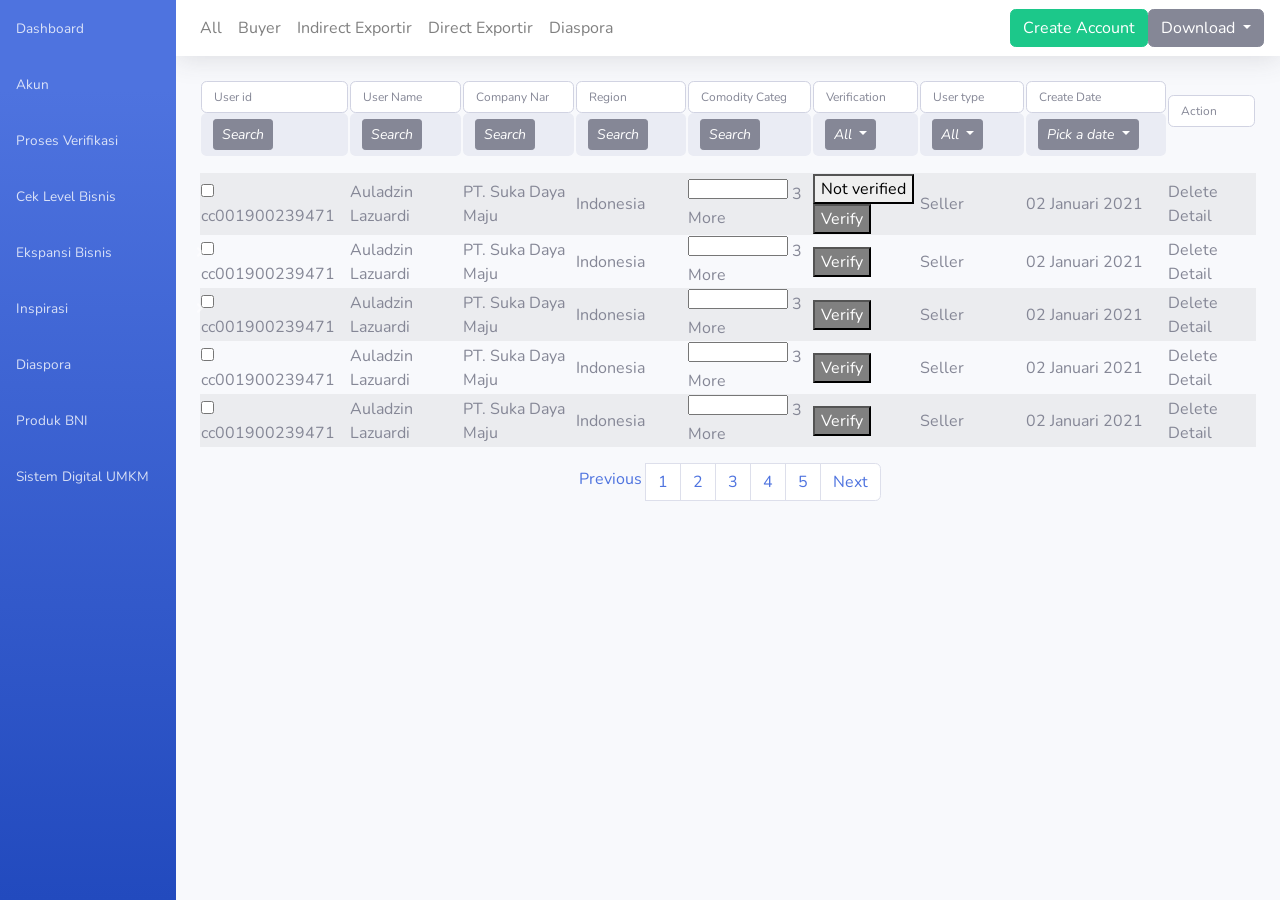
==== template/akun.html @ 6c07b2bd "penambahan CI be" ====
<!DOCTYPE html>
<html lang="en">
  <head>
    <meta charset="utf-8" />
    <meta http-equiv="X-UA-Compatible" content="IE=edge" />
    <meta name="viewport" content="width=device-width, initial-scale=1, shrink-to-fit=no" />
    <meta name="description" content="" />
    <meta name="author" content="" />
    <!-- Custom fonts for this template-->
    <link href="vendor/fontawesome-free/css/all.min.css" rel="stylesheet" type="text/css" />
    <link href="https://fonts.googleapis.com/css?family=Nunito:200,200i,300,300i,400,400i,600,600i,700,700i,800,800i,900,900i" rel="stylesheet" />

    <!-- Custom styles for this template-->
    <link href="css/sb-admin-2.min.css" rel="stylesheet" />
  </head>

  <body id="page-top">
    <!-- Page Wrapper -->
    <div id="wrapper">
      <!-- Sidebar -->
      <ul class="navbar-nav bg-gradient-primary sidebar sidebar-dark accordion mr-n5" id="accordionSidebar">
        <!-- Nav Item - Dashboard -->
        <li class="nav-item">
          <a class="nav-link" href="index.html"> <span>Dashboard</span></a>
        </li>
        <li class="nav-item">
          <a class="nav-link" href="akun.html"> <span>Akun</span></a>
        </li>
        <li class="nav-item">
          <a class="nav-link" href="prosesverifikasi.html"> <span>Proses Verifikasi</span></a>
        </li>
        <li class="nav-item">
          <a class="nav-link" href="clb.html"> <span>Cek Level Bisnis</span></a>
        </li>

        <!-- Nav Item - Pages Collapse Menu -->
        <li class="nav-item">
          <a class="nav-link collapsed" href="#" data-toggle="collapse" data-target="#collapseTwo" aria-expanded="true" aria-controls="collapseTwo">
            <span>Ekspansi Bisnis</span>
          </a>
          <div id="collapseTwo" class="collapse" aria-labelledby="headingTwo" data-parent="#accordionSidebar">
            <div class="bg-white py-2 collapse-inner rounded">
              <a class="collapse-item" href="#">Matchmaking log</a>
              <a class="collapse-item" href="#">Commodities</a>
              <a class="collapse-item" href="#">Request</a>
            </div>
          </div>
        </li>

        <li class="nav-item">
          <a class="nav-link collapsed" href="#" data-toggle="collapse" data-target="#collapseTwo" aria-expanded="true" aria-controls="collapseTwo">
            <span>Inspirasi</span>
          </a>
          <div id="collapseTwo" class="collapse" aria-labelledby="headingTwo" data-parent="#accordionSidebar">
            <div class="bg-white py-2 collapse-inner rounded">
              <a class="collapse-item" href="#">Post</a>
              <a class="collapse-item" href="#">User</a>
            </div>
          </div>
        </li>
        <li class="nav-item">
          <a class="nav-link" href="#"> <span>Diaspora</span></a>
        </li>
        <li class="nav-item">
          <a class="nav-link" href="produk-bni.html"> <span>Produk BNI</span></a>
        </li>
        <li class="nav-item">
          <a class="nav-link" href="#"> <span>Sistem Digital UMKM</span></a>
        </li>
      </ul>
      <!-- End of Sidebar -->

      <!-- Content Wrapper -->
      <div id="content-wrapper" class="d-flex flex-column" id="accordionSidebar">
        <!-- Main Content -->
        <div id="content">
          <!-- Topbar -->
          <nav class="bg-white mb-4 ml-auto static-top shadow">
            <!-- Topbar Search -->
            <nav class="navbar navbar-expand-md navbar-light">
              <div class="navbar-collapse collapse w-100 order-1 order-md-0 dual-collapse2">
                <ul class="navbar-nav mr-auto">
                  <li class="nav-item">
                    <a class="nav-link" href="#">All</a>
                  </li>
                  <li class="nav-item">
                    <a class="nav-link" href="#">Buyer</a>
                  </li>
                  <li class="nav-item">
                    <a class="nav-link" href="#">Indirect Exportir</a>
                  </li>
                  <li class="nav-item">
                    <a class="nav-link" href="#">Direct Exportir</a>
                  </li>
                  <li class="nav-item">
                    <a class="nav-link" href="#">Diaspora</a>
                  </li>
                </ul>
              </div>
              <div class="navbar-collapse collapse w-100 order-3 dual-collapse2">
                <ul class="navbar-nav ml-auto">
                  <li class="nav-item">
                    <a href="create-akun.html" class="btn btn-success"> <span>Create Account</span></a>
                  </li>
                  <li class="dropdown">
                    <a class="btn btn-secondary dropdown-toggle" type="button" id="dropdownMenuButton" data-toggle="dropdown" aria-haspopup="true" aria-expanded="false">
                      Download
                    </button>
                    <div class="dropdown-menu" aria-labelledby="dropdownMenuButton">
                      <a class="dropdown-item" href="#">Download all data</a>
                      <a class="dropdown-item" href="#">Download filtered data</a>
                      <a class="dropdown-item" href="#">Share filtered data</a>
                    </div></a>
                  </li>
                </ul>
              </div>
            </nav>
            <!-- Topbar Navbar -->
          </nav>
          <!-- End of Topbar -->

          <!-- Begin Page Content -->
          <div class="container-fluid">
            <div class="table-responsive">
              <div class="table-wrapper">
                <table class="table-striped">
                  <thead>
                    <th>
                      <div class="rounded form-group">
                        <input type="search" class="form-control rounded" placeholder="User id" aria-label="Search" aria-describedby="search-addon" style="font-size: 12px;" />
                        <span class="input-group-text border-0" id="search-addon">
                          <i class="btn btn-secondary btn-sm">Search</i>
                        </span>
                      </div>
                    </th>
                    <th>
                      <div class="rounded form-group">
                        <input type="search" class="form-control rounded" placeholder="User Name" aria-label="Search" aria-describedby="search-addon" style="font-size: 12px;" />
                        <span class="input-group-text border-0" id="search-addon">
                          <i class="btn btn-secondary btn-sm">Search</i>
                        </span>
                      </div>
                    </th>
                    <th>
                      <div class="rounded form-group">
                        <input type="search" class="form-control rounded" placeholder="Company Name" aria-label="Search" aria-describedby="search-addon" style="font-size: 12px;" />
                        <span class="input-group-text border-0" id="search-addon">
                          <i class="btn btn-secondary btn-sm">Search</i>
                        </span>
                      </div>
                    </th>
                    <th>
                      <div class="rounded form-group">
                        <input type="search" class="form-control rounded" placeholder="Region" aria-label="Search" aria-describedby="search-addon" style="font-size: 12px;" />
                        <span class="input-group-text border-0" id="search-addon">
                          <i class="btn btn-secondary btn-sm">Search</i>
                        </span>
                      </div>
                    </th>
                    <th>
                      <div class="rounded form-group">
                        <input type="search" class="form-control rounded" placeholder="Comodity Category" aria-label="Search" aria-describedby="search-addon" style="font-size: 12px;" />
                        <span class="input-group-text border-0" id="search-addon">
                          <i class="btn btn-secondary btn-sm">Search</i>
                        </span>
                      </div>
                    </th>
                    <th>
                      <div class="rounded form-group">
                        <input type="search" class="form-control rounded" placeholder="Verification" aria-label="Search" aria-describedby="search-addon" style="font-size: 12px;" />
                        <span class="input-group-text border-0" id="search-addon">
                          <i class="btn btn-secondary btn-sm dropdown-toggle" type="button" id="dropdownMenuButton" data-toggle="dropdown" aria-haspopup="true" aria-expanded="false">
                            All
                          </button>
                          <div class="dropdown-menu" aria-labelledby="dropdownMenuButton">
                            <a class="dropdown-item" href="#">Action</a>
                            <a class="dropdown-item" href="#">Another action</a>
                            <a class="dropdown-item" href="#">Something else here</a>
                          </div></i>
                        </span>
                      </div>
                    </th>
                    <th>
                      <div class="rounded form-group">
                        <input type="search" class="form-control rounded" placeholder="User type" aria-label="Search" aria-describedby="search-addon" style="font-size: 12px;"/>
                        <span class="input-group-text border-0" id="search-addon">
                          <i class="btn btn-secondary btn-sm dropdown-toggle" type="button" id="dropdownMenuButton" data-toggle="dropdown" aria-haspopup="true" aria-expanded="false">
                            All
                          </button>
                          <div class="dropdown-menu" aria-labelledby="dropdownMenuButton">
                            <a class="dropdown-item" href="#">Action</a>
                            <a class="dropdown-item" href="#">Another action</a>
                            <a class="dropdown-item" href="#">Something else here</a>
                          </div></i>
                        </span>
                      </div>
                    </th>
                    <th>
                      <div class="rounded form-group">
                        <input type="search" class="form-control rounded" placeholder="Create Date" aria-label="Search" aria-describedby="search-addon" style="font-size: 12px;" />
                        <span class="input-group-text border-0" id="search-addon">
                          <i class="btn btn-secondary btn-sm dropdown-toggle" type="button" id="dropdownMenuButton" data-toggle="dropdown" aria-haspopup="true" aria-expanded="false">
                            Pick a date
                          </button>
                          <div class="dropdown-menu" aria-labelledby="dropdownMenuButton">
                        </span>
                      </div>
                    </th>
                    <th>
                      <div class="rounded form-group">
                        <input type="search" class="form-control rounded" placeholder="Action" aria-describedby="search-addon" style="font-size: 12px;"/>
                        <span class="input-group-prepend">
                          <span class="form-group"></span>
                        </span>
                      </div>
                    </th>
                  </thead>
                  <!-- awalan Tbody -->
                  <tbody>
                    <tr>
                      <td>
                        <span class="checkbox">
                          <input type="checkbox">
                        </span>
                        cc001900239471
                      </td>
                      <td>Auladzin Lazuardi</td>
                      <td>PT. Suka Daya Maju</td>
                      <td>Indonesia</td>
                      <td><textarea style="resize:none;width:100px;height:20px;"></textarea> 3 More</td>
                      <td><button>Not verified</button> <button style="background-color: gray; color: white;">Verify</button></td>
                      <td>Seller</td>
                      <td>02 Januari 2021</td>
                      <td>
                        <a href="#deleteEmployeeModal" class="btn-outline-secondary" data-toggle="modal">Delete</a>
                        <a href="detail-akun.html" class="btn-outline-secondary">Detail</a>
                      </td>
                    </tr>
                    <tr>
                      <td>
                        <span class="checkbox">
                          <input type="checkbox">
                        </span>
                        cc001900239471
                      </td>
                      <td>Auladzin Lazuardi</td>
                      <td>PT. Suka Daya Maju</td>
                      <td>Indonesia</td>
                      <td><textarea style="resize:none;width:100px;height:20px;"></textarea> 3 More</td>
                      <td><button style="background-color: gray; color: white;">Verify</button></td>
                      <td>Seller</td>
                      <td>02 Januari 2021</td>
                      <td>
                        <a href="#deleteEmployeeModal" class="btn-outline-secondary" data-toggle="modal">Delete</a>
                        <a href="detail-akun.html" class="btn-outline-secondary">Detail</a>
                      </td>
                    </tr>
                    <tr>
                      <td>
                        <span class="custom-checkbox">
                          <input type="checkbox" id="checkbox1" name="options[]" value="1" />
                          <label for="checkbox1"></label>
                        </span>
                        cc001900239471
                      </td>
                      <td>Auladzin Lazuardi</td>
                      <td>PT. Suka Daya Maju</td>
                      <td>Indonesia</td>
                      <td><textarea style="resize:none;width:100px;height:20px;"></textarea> 3 More</td>
                      <td><button style="background-color: gray; color: white;">Verify</button></td>
                      <td>Seller</td>
                      <td>02 Januari 2021</td>
                      <td>
                        <a href="#deleteEmployeeModal" class="btn-outline-secondary" data-toggle="modal">Delete</a>
                        <a href="detail-akun.html" class="btn-outline-secondary">Detail</a>
                      </td>
                    </tr>
                    <tr>
                      <td>
                        <span class="custom-checkbox">
                          <input type="checkbox" id="checkbox1" name="options[]" value="1" />
                          <label for="checkbox1"></label>
                        </span>
                        cc001900239471
                      </td>
                      <td>Auladzin Lazuardi</td>
                      <td>PT. Suka Daya Maju</td>
                      <td>Indonesia</td>
                      <td><textarea style="resize:none;width:100px;height:20px;"></textarea> 3 More</td>
                      <td> <button style="background-color: gray; color: white;">Verify</button></td>
                      <td>Seller</td>
                      <td>02 Januari 2021</td>
                      <td>
                        <a href="#deleteEmployeeModal" class="btn-outline-secondary" data-toggle="modal">Delete</a>
                        <a href="detail-akun.html" class="btn-outline-secondary">Detail</a>
                      </td>
                    </tr>
                    <tr>
                      <td>
                        <span class="custom-checkbox">
                          <input type="checkbox" id="checkbox1" name="options[]" value="1" />
                          <label for="checkbox1"></label>
                        </span>
                        cc001900239471
                      </td>
                      <td>Auladzin Lazuardi</td>
                      <td>PT. Suka Daya Maju</td>
                      <td>Indonesia</td>
                      <td><textarea style="resize:none;width:100px;height:20px;"></textarea> 3 More</td>
                      <td><button style="background-color: gray; color: white;">Verify</button></td>
                      <td>Seller</td>
                      <td>02 Januari 2021</td>
                      <td>
                        <a href="#deleteEmployeeModal" class="btn-outline-secondary" data-toggle="modal">Delete</a>
                        <a href="detail-akun.html" class="btn-outline-secondary"">Detail</a>
                      </td>
                    </tr>
                    
                  </tbody> 
                  <!-- akhir tbody -->
                </table>
                <!-- Page -->
                <div class="clearfix mt-3" id="merak">
                  <ul class="pagination justify-content-center">
                    <li class="page-item disabled m-1"><a href="#">Previous</a></li>
                    <li class="page-item"><a href="#" class="page-link">1</a></li>
                    <li class="page-item"><a href="#" class="page-link">2</a></li>
                    <li class="page-item"><a href="#" class="page-link">3</a></li>
                    <li class="page-item"><a href="#" class="page-link">4</a></li>
                    <li class="page-item"><a href="#" class="page-link">5</a></li>
                    <li class="page-item"><a href="#" class="page-link">Next</a></li>
                  </ul>
                </div>
              </div>
            </div>
          </div>
          <!-- Edit Modal HTML -->
          <div id="addEmployeeModal" class="modal fade">
            <div class="modal-dialog">
              <div class="modal-content">
                <form>
                  <div class="modal-header">
                    <h4 class="modal-title">Add Employee</h4>
                    <button type="button" class="close" data-dismiss="modal" aria-hidden="true">&times;</button>
                  </div>
                  <div class="modal-body">
                    <div class="form-group">
                      <label>Name</label>
                      <input type="text" class="form-control" required />
                    </div>
                    <div class="form-group">
                      <label>Email</label>
                      <input type="email" class="form-control" required />
                    </div>
                    <div class="form-group">
                      <label>Address</label>
                      <textarea class="form-control" required></textarea>
                    </div>
                    <div class="form-group">
                      <label>Phone</label>
                      <input type="text" class="form-control" required />
                    </div>
                  </div>
                  <div class="modal-footer">
                    <input type="button" class="btn btn-default" data-dismiss="modal" value="Cancel" />
                    <input type="submit" class="btn btn-success" value="Add" />
                  </div>
                </form>
              </div>
            </div>
          </div>
          <!-- Edit Modal HTML -->
          <div id="editEmployeeModal" class="modal fade">
            <div class="modal-dialog">
              <div class="modal-content">
                <form>
                  <div class="modal-header">
                    <h4 class="modal-title">Edit Employee</h4>
                    <button type="button" class="close" data-dismiss="modal" aria-hidden="true">&times;</button>
                  </div>
                  <div class="modal-body">
                    <div class="form-group">
                      <label>Name</label>
                      <input type="text" class="form-control" required />
                    </div>
                    <div class="form-group">
                      <label>Email</label>
                      <input type="email" class="form-control" required />
                    </div>
                    <div class="form-group">
                      <label>Address</label>
                      <textarea class="form-control" required></textarea>
                    </div>
                    <div class="form-group">
                      <label>Phone</label>
                      <input type="text" class="form-control" required />
                    </div>
                  </div>
                  <div class="modal-footer">
                    <input type="button" class="btn btn-default" data-dismiss="modal" value="Cancel" />
                    <input type="submit" class="btn btn-info" value="Save" />
                  </div>
                </form>
              </div>
            </div>
          </div>
          <!-- Delete Modal HTML -->
          <div id="deleteEmployeeModal" class="modal fade">
            <div class="modal-dialog">
              <div class="modal-content">
                <form>
                  <div class="modal-header">
                    <h4 class="modal-title">Delete Account</h4>
                    <button type="button" class="close" data-dismiss="modal" aria-hidden="true">&times;</button>
                  </div>
                  <div class="modal-body">
                    <p>Are you sure you want to delete these Records?</p>
                    <p class="text-warning"><small>This action cannot be undone.</small></p>
                  </div>
                  <div class="modal-footer">
                    <input type="button" class="btn btn-default" data-dismiss="modal" value="Cancel" />
                    <input type="submit" class="btn btn-danger" value="Delete" />
                  </div>
                </form>
              </div>
            </div>
          </div>
          <!-- /.container-fluid -->
        </div>
        <!-- End of Main Content -->

      <!-- End of Content Wrapper -->
    </div>
    <!-- End of Page Wrapper -->

    <!-- Scroll to Top Button-->
    <a class="scroll-to-top rounded" href="#page-top">
      <i class="fas fa-angle-up"></i>
    </a>

    <!-- Logout Modal-->

    <!-- Bootstrap core JavaScript-->
    <script src="vendor/jquery/jquery.min.js"></script>
    <script src="vendor/bootstrap/js/bootstrap.bundle.min.js"></script>

    <!-- Core plugin JavaScript-->
    <script src="vendor/jquery-easing/jquery.easing.min.js"></script>

    <!-- Custom scripts for all pages-->
    <script src="js/sb-admin-2.min.js"></script>

    <!-- Page level plugins -->
    <script src="vendor/chart.js/Chart.min.js"></script>

    <!-- Page level custom scripts -->
    <script src="js/demo/chart-area-demo.js"></script>
    <script src="js/demo/chart-pie-demo.js"></script>
    <script src="js/demo/chart-bar-demo.js"></script>
  </body>
</html>
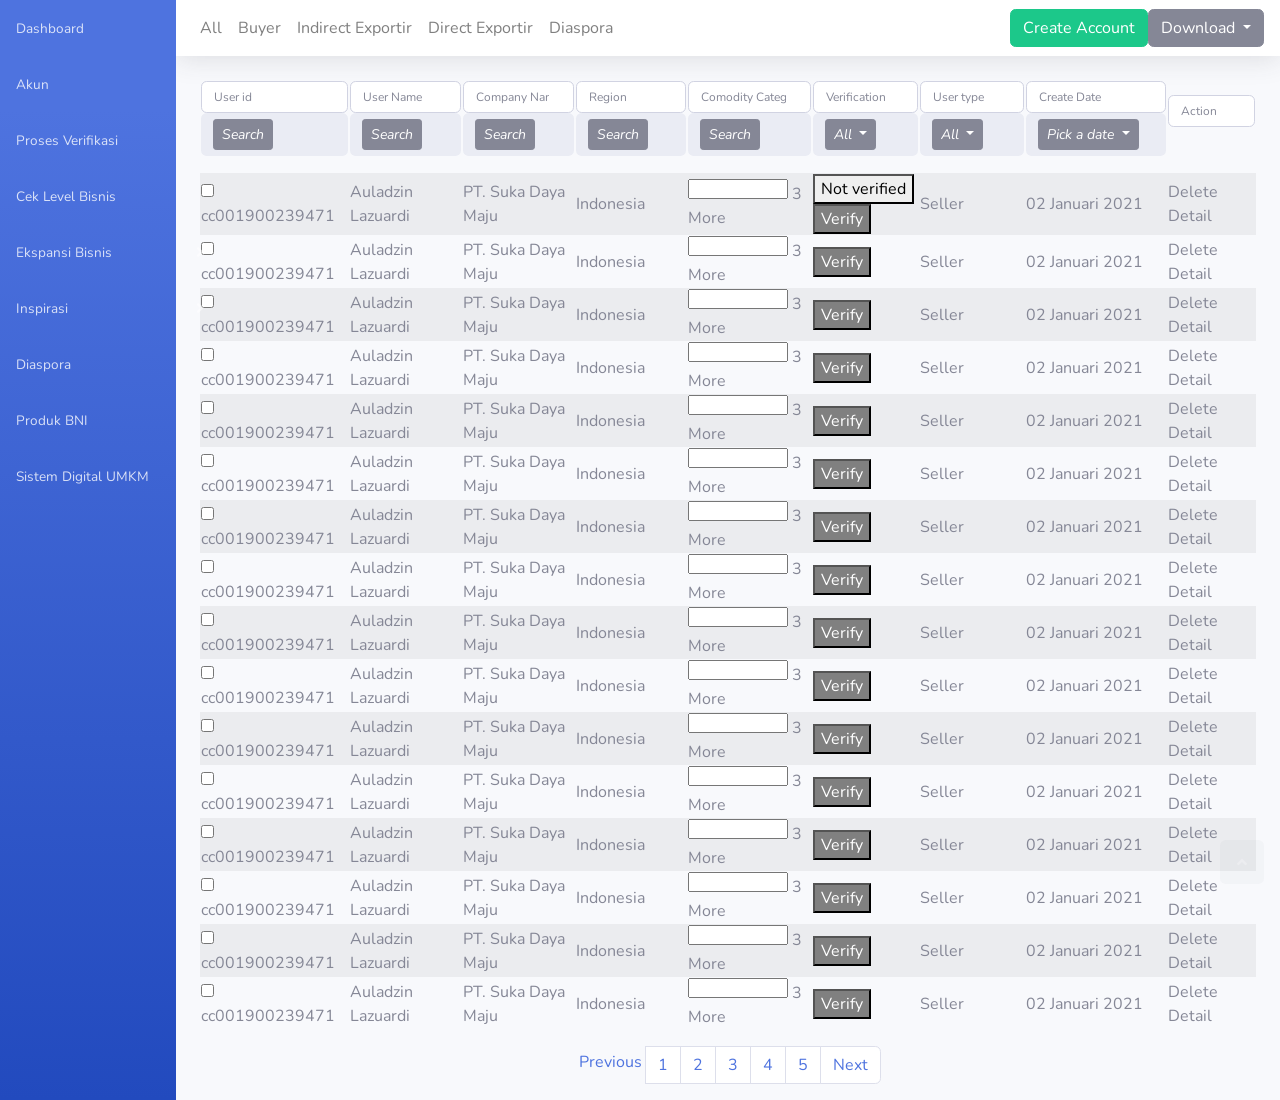
==== commit 23465f41: "tambah data" ====
--- a/template/akun.html
+++ b/template/akun.html
@@ -315,6 +315,226 @@
                         <a href="detail-akun.html" class="btn-outline-secondary"">Detail</a>
                       </td>
                     </tr>
+                    <tr>
+                      <td>
+                        <span class="custom-checkbox">
+                          <input type="checkbox" id="checkbox1" name="options[]" value="1" />
+                          <label for="checkbox1"></label>
+                        </span>
+                        cc001900239471
+                      </td>
+                      <td>Auladzin Lazuardi</td>
+                      <td>PT. Suka Daya Maju</td>
+                      <td>Indonesia</td>
+                      <td><textarea style="resize:none;width:100px;height:20px;"></textarea> 3 More</td>
+                      <td><button style="background-color: gray; color: white;">Verify</button></td>
+                      <td>Seller</td>
+                      <td>02 Januari 2021</td>
+                      <td>
+                        <a href="#deleteEmployeeModal" class="btn-outline-secondary" data-toggle="modal">Delete</a>
+                        <a href="detail-akun.html" class="btn-outline-secondary">Detail</a>
+                      </td>
+                    </tr>
+                    <tr>
+                      <td>
+                        <span class="custom-checkbox">
+                          <input type="checkbox" id="checkbox1" name="options[]" value="1" />
+                          <label for="checkbox1"></label>
+                        </span>
+                        cc001900239471
+                      </td>
+                      <td>Auladzin Lazuardi</td>
+                      <td>PT. Suka Daya Maju</td>
+                      <td>Indonesia</td>
+                      <td><textarea style="resize:none;width:100px;height:20px;"></textarea> 3 More</td>
+                      <td><button style="background-color: gray; color: white;">Verify</button></td>
+                      <td>Seller</td>
+                      <td>02 Januari 2021</td>
+                      <td>
+                        <a href="#deleteEmployeeModal" class="btn-outline-secondary" data-toggle="modal">Delete</a>
+                        <a href="detail-akun.html" class="btn-outline-secondary">Detail</a>
+                      </td>
+                    </tr>
+                    <tr>
+                      <td>
+                        <span class="custom-checkbox">
+                          <input type="checkbox" id="checkbox1" name="options[]" value="1" />
+                          <label for="checkbox1"></label>
+                        </span>
+                        cc001900239471
+                      </td>
+                      <td>Auladzin Lazuardi</td>
+                      <td>PT. Suka Daya Maju</td>
+                      <td>Indonesia</td>
+                      <td><textarea style="resize:none;width:100px;height:20px;"></textarea> 3 More</td>
+                      <td><button style="background-color: gray; color: white;">Verify</button></td>
+                      <td>Seller</td>
+                      <td>02 Januari 2021</td>
+                      <td>
+                        <a href="#deleteEmployeeModal" class="btn-outline-secondary" data-toggle="modal">Delete</a>
+                        <a href="detail-akun.html" class="btn-outline-secondary">Detail</a>
+                      </td>
+                    </tr>
+                    <tr>
+                      <td>
+                        <span class="custom-checkbox">
+                          <input type="checkbox" id="checkbox1" name="options[]" value="1" />
+                          <label for="checkbox1"></label>
+                        </span>
+                        cc001900239471
+                      </td>
+                      <td>Auladzin Lazuardi</td>
+                      <td>PT. Suka Daya Maju</td>
+                      <td>Indonesia</td>
+                      <td><textarea style="resize:none;width:100px;height:20px;"></textarea> 3 More</td>
+                      <td><button style="background-color: gray; color: white;">Verify</button></td>
+                      <td>Seller</td>
+                      <td>02 Januari 2021</td>
+                      <td>
+                        <a href="#deleteEmployeeModal" class="btn-outline-secondary" data-toggle="modal">Delete</a>
+                        <a href="detail-akun.html" class="btn-outline-secondary">Detail</a>
+                      </td>
+                    </tr>
+                    <tr>
+                      <td>
+                        <span class="custom-checkbox">
+                          <input type="checkbox" id="checkbox1" name="options[]" value="1" />
+                          <label for="checkbox1"></label>
+                        </span>
+                        cc001900239471
+                      </td>
+                      <td>Auladzin Lazuardi</td>
+                      <td>PT. Suka Daya Maju</td>
+                      <td>Indonesia</td>
+                      <td><textarea style="resize:none;width:100px;height:20px;"></textarea> 3 More</td>
+                      <td><button style="background-color: gray; color: white;">Verify</button></td>
+                      <td>Seller</td>
+                      <td>02 Januari 2021</td>
+                      <td>
+                        <a href="#deleteEmployeeModal" class="btn-outline-secondary" data-toggle="modal">Delete</a>
+                        <a href="detail-akun.html" class="btn-outline-secondary">Detail</a>
+                      </td>
+                    </tr>
+                    <tr>
+                      <td>
+                        <span class="custom-checkbox">
+                          <input type="checkbox" id="checkbox1" name="options[]" value="1" />
+                          <label for="checkbox1"></label>
+                        </span>
+                        cc001900239471
+                      </td>
+                      <td>Auladzin Lazuardi</td>
+                      <td>PT. Suka Daya Maju</td>
+                      <td>Indonesia</td>
+                      <td><textarea style="resize:none;width:100px;height:20px;"></textarea> 3 More</td>
+                      <td><button style="background-color: gray; color: white;">Verify</button></td>
+                      <td>Seller</td>
+                      <td>02 Januari 2021</td>
+                      <td>
+                        <a href="#deleteEmployeeModal" class="btn-outline-secondary" data-toggle="modal">Delete</a>
+                        <a href="detail-akun.html" class="btn-outline-secondary">Detail</a>
+                      </td>
+                    </tr>
+                    <tr>
+                      <td>
+                        <span class="custom-checkbox">
+                          <input type="checkbox" id="checkbox1" name="options[]" value="1" />
+                          <label for="checkbox1"></label>
+                        </span>
+                        cc001900239471
+                      </td>
+                      <td>Auladzin Lazuardi</td>
+                      <td>PT. Suka Daya Maju</td>
+                      <td>Indonesia</td>
+                      <td><textarea style="resize:none;width:100px;height:20px;"></textarea> 3 More</td>
+                      <td><button style="background-color: gray; color: white;">Verify</button></td>
+                      <td>Seller</td>
+                      <td>02 Januari 2021</td>
+                      <td>
+                        <a href="#deleteEmployeeModal" class="btn-outline-secondary" data-toggle="modal">Delete</a>
+                        <a href="detail-akun.html" class="btn-outline-secondary">Detail</a>
+                      </td>
+                    </tr>
+                    <tr>
+                      <td>
+                        <span class="custom-checkbox">
+                          <input type="checkbox" id="checkbox1" name="options[]" value="1" />
+                          <label for="checkbox1"></label>
+                        </span>
+                        cc001900239471
+                      </td>
+                      <td>Auladzin Lazuardi</td>
+                      <td>PT. Suka Daya Maju</td>
+                      <td>Indonesia</td>
+                      <td><textarea style="resize:none;width:100px;height:20px;"></textarea> 3 More</td>
+                      <td><button style="background-color: gray; color: white;">Verify</button></td>
+                      <td>Seller</td>
+                      <td>02 Januari 2021</td>
+                      <td>
+                        <a href="#deleteEmployeeModal" class="btn-outline-secondary" data-toggle="modal">Delete</a>
+                        <a href="detail-akun.html" class="btn-outline-secondary">Detail</a>
+                      </td>
+                    </tr>
+                    <tr>
+                      <td>
+                        <span class="custom-checkbox">
+                          <input type="checkbox" id="checkbox1" name="options[]" value="1" />
+                          <label for="checkbox1"></label>
+                        </span>
+                        cc001900239471
+                      </td>
+                      <td>Auladzin Lazuardi</td>
+                      <td>PT. Suka Daya Maju</td>
+                      <td>Indonesia</td>
+                      <td><textarea style="resize:none;width:100px;height:20px;"></textarea> 3 More</td>
+                      <td><button style="background-color: gray; color: white;">Verify</button></td>
+                      <td>Seller</td>
+                      <td>02 Januari 2021</td>
+                      <td>
+                        <a href="#deleteEmployeeModal" class="btn-outline-secondary" data-toggle="modal">Delete</a>
+                        <a href="detail-akun.html" class="btn-outline-secondary">Detail</a>
+                      </td>
+                    </tr>
+                    <tr>
+                      <td>
+                        <span class="custom-checkbox">
+                          <input type="checkbox" id="checkbox1" name="options[]" value="1" />
+                          <label for="checkbox1"></label>
+                        </span>
+                        cc001900239471
+                      </td>
+                      <td>Auladzin Lazuardi</td>
+                      <td>PT. Suka Daya Maju</td>
+                      <td>Indonesia</td>
+                      <td><textarea style="resize:none;width:100px;height:20px;"></textarea> 3 More</td>
+                      <td><button style="background-color: gray; color: white;">Verify</button></td>
+                      <td>Seller</td>
+                      <td>02 Januari 2021</td>
+                      <td>
+                        <a href="#deleteEmployeeModal" class="btn-outline-secondary" data-toggle="modal">Delete</a>
+                        <a href="detail-akun.html" class="btn-outline-secondary">Detail</a>
+                      </td>
+                    </tr>
+                    <tr>
+                      <td>
+                        <span class="custom-checkbox">
+                          <input type="checkbox" id="checkbox1" name="options[]" value="1" />
+                          <label for="checkbox1"></label>
+                        </span>
+                        cc001900239471
+                      </td>
+                      <td>Auladzin Lazuardi</td>
+                      <td>PT. Suka Daya Maju</td>
+                      <td>Indonesia</td>
+                      <td><textarea style="resize:none;width:100px;height:20px;"></textarea> 3 More</td>
+                      <td><button style="background-color: gray; color: white;">Verify</button></td>
+                      <td>Seller</td>
+                      <td>02 Januari 2021</td>
+                      <td>
+                        <a href="#deleteEmployeeModal" class="btn-outline-secondary" data-toggle="modal">Delete</a>
+                        <a href="detail-akun.html" class="btn-outline-secondary">Detail</a>
+                      </td>
+                    </tr>
                     
                   </tbody> 
                   <!-- akhir tbody -->
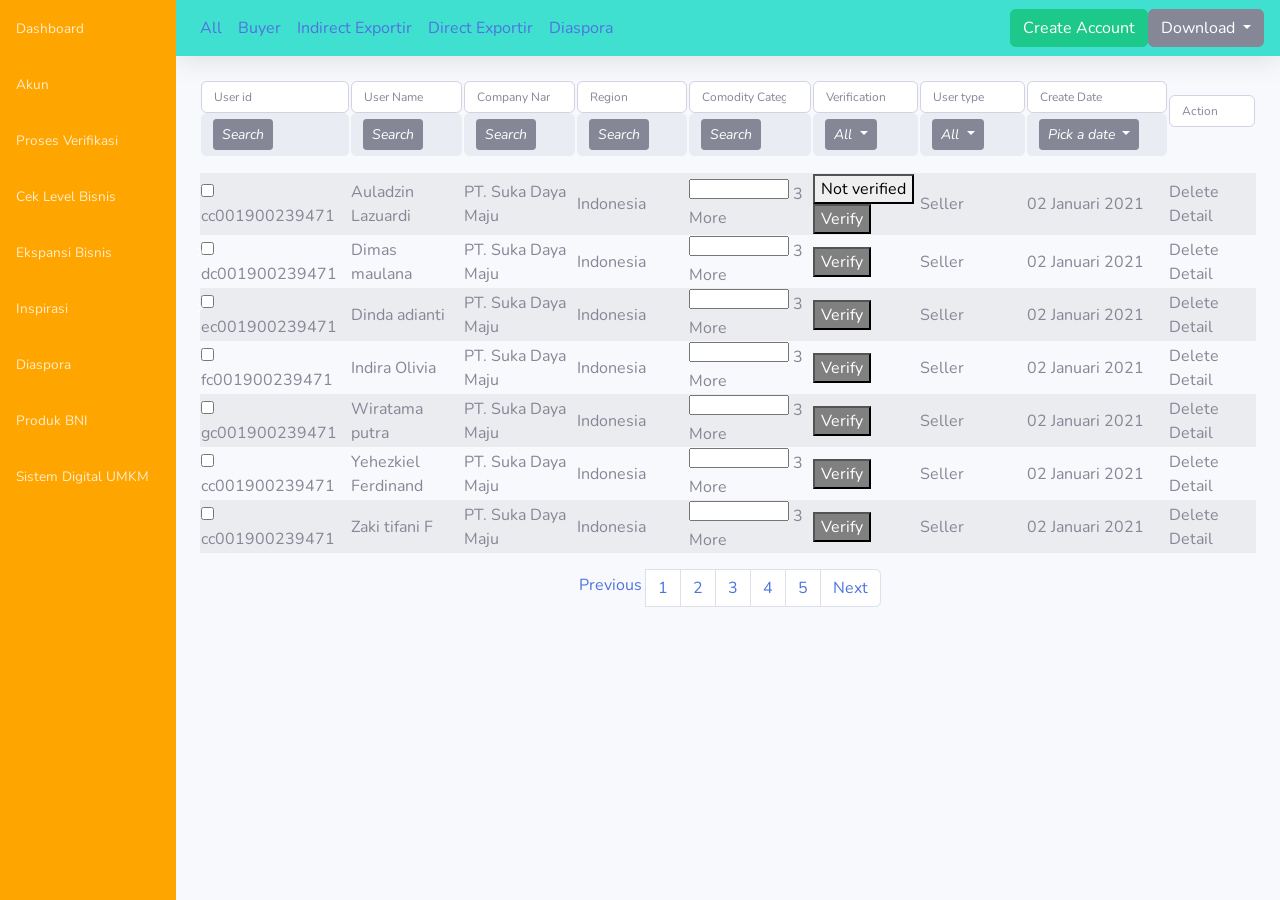
==== commit 54ecc8e2: "menambah fitur sort asce desce" ====
--- a/template/akun.html
+++ b/template/akun.html
@@ -8,6 +8,7 @@
     <meta name="author" content="" />
     <!-- Custom fonts for this template-->
     <link href="vendor/fontawesome-free/css/all.min.css" rel="stylesheet" type="text/css" />
+    <link rel="stylesheet" href="tablesort.css">
     <link href="https://fonts.googleapis.com/css?family=Nunito:200,200i,300,300i,400,400i,600,600i,700,700i,800,800i,900,900i" rel="stylesheet" />
 
     <!-- Custom styles for this template-->
@@ -18,7 +19,7 @@
     <!-- Page Wrapper -->
     <div id="wrapper">
       <!-- Sidebar -->
-      <ul class="navbar-nav bg-gradient-primary sidebar sidebar-dark accordion mr-n5" id="accordionSidebar">
+      <ul class="navbar-nav sidebar sidebar-dark accordion mr-n5" style="background-color: orange;" id="accordionSidebar">
         <!-- Nav Item - Dashboard -->
         <li class="nav-item">
           <a class="nav-link" href="index.html"> <span>Dashboard</span></a>
@@ -77,7 +78,7 @@
           <!-- Topbar -->
           <nav class="bg-white mb-4 ml-auto static-top shadow">
             <!-- Topbar Search -->
-            <nav class="navbar navbar-expand-md navbar-light">
+            <nav class="navbar navbar-expand-md" style="background-color: turquoise;">
               <div class="navbar-collapse collapse w-100 order-1 order-md-0 dual-collapse2">
                 <ul class="navbar-nav mr-auto">
                   <li class="nav-item">
@@ -122,7 +123,7 @@
           <!-- Begin Page Content -->
           <div class="container-fluid">
             <div class="table-responsive">
-              <div class="table-wrapper">
+              <div class="table-wrapper ">
                 <table class="table-striped">
                   <thead>
                     <th>
@@ -241,9 +242,9 @@
                         <span class="checkbox">
                           <input type="checkbox">
                         </span>
-                        cc001900239471
-                      </td>
-                      <td>Auladzin Lazuardi</td>
+                        dc001900239471
+                      </td>
+                      <td>Dimas maulana</td>
                       <td>PT. Suka Daya Maju</td>
                       <td>Indonesia</td>
                       <td><textarea style="resize:none;width:100px;height:20px;"></textarea> 3 More</td>
@@ -261,9 +262,9 @@
                           <input type="checkbox" id="checkbox1" name="options[]" value="1" />
                           <label for="checkbox1"></label>
                         </span>
-                        cc001900239471
-                      </td>
-                      <td>Auladzin Lazuardi</td>
+                        ec001900239471
+                      </td>
+                      <td>Dinda adianti</td>
                       <td>PT. Suka Daya Maju</td>
                       <td>Indonesia</td>
                       <td><textarea style="resize:none;width:100px;height:20px;"></textarea> 3 More</td>
@@ -281,9 +282,9 @@
                           <input type="checkbox" id="checkbox1" name="options[]" value="1" />
                           <label for="checkbox1"></label>
                         </span>
-                        cc001900239471
-                      </td>
-                      <td>Auladzin Lazuardi</td>
+                        fc001900239471
+                      </td>
+                      <td>Indira Olivia</td>
                       <td>PT. Suka Daya Maju</td>
                       <td>Indonesia</td>
                       <td><textarea style="resize:none;width:100px;height:20px;"></textarea> 3 More</td>
@@ -301,9 +302,9 @@
                           <input type="checkbox" id="checkbox1" name="options[]" value="1" />
                           <label for="checkbox1"></label>
                         </span>
-                        cc001900239471
-                      </td>
-                      <td>Auladzin Lazuardi</td>
+                        gc001900239471
+                      </td>
+                      <td>Wiratama putra</td>
                       <td>PT. Suka Daya Maju</td>
                       <td>Indonesia</td>
                       <td><textarea style="resize:none;width:100px;height:20px;"></textarea> 3 More</td>
@@ -323,7 +324,7 @@
                         </span>
                         cc001900239471
                       </td>
-                      <td>Auladzin Lazuardi</td>
+                      <td>Yehezkiel Ferdinand</td>
                       <td>PT. Suka Daya Maju</td>
                       <td>Indonesia</td>
                       <td><textarea style="resize:none;width:100px;height:20px;"></textarea> 3 More</td>
@@ -343,187 +344,7 @@
                         </span>
                         cc001900239471
                       </td>
-                      <td>Auladzin Lazuardi</td>
-                      <td>PT. Suka Daya Maju</td>
-                      <td>Indonesia</td>
-                      <td><textarea style="resize:none;width:100px;height:20px;"></textarea> 3 More</td>
-                      <td><button style="background-color: gray; color: white;">Verify</button></td>
-                      <td>Seller</td>
-                      <td>02 Januari 2021</td>
-                      <td>
-                        <a href="#deleteEmployeeModal" class="btn-outline-secondary" data-toggle="modal">Delete</a>
-                        <a href="detail-akun.html" class="btn-outline-secondary">Detail</a>
-                      </td>
-                    </tr>
-                    <tr>
-                      <td>
-                        <span class="custom-checkbox">
-                          <input type="checkbox" id="checkbox1" name="options[]" value="1" />
-                          <label for="checkbox1"></label>
-                        </span>
-                        cc001900239471
-                      </td>
-                      <td>Auladzin Lazuardi</td>
-                      <td>PT. Suka Daya Maju</td>
-                      <td>Indonesia</td>
-                      <td><textarea style="resize:none;width:100px;height:20px;"></textarea> 3 More</td>
-                      <td><button style="background-color: gray; color: white;">Verify</button></td>
-                      <td>Seller</td>
-                      <td>02 Januari 2021</td>
-                      <td>
-                        <a href="#deleteEmployeeModal" class="btn-outline-secondary" data-toggle="modal">Delete</a>
-                        <a href="detail-akun.html" class="btn-outline-secondary">Detail</a>
-                      </td>
-                    </tr>
-                    <tr>
-                      <td>
-                        <span class="custom-checkbox">
-                          <input type="checkbox" id="checkbox1" name="options[]" value="1" />
-                          <label for="checkbox1"></label>
-                        </span>
-                        cc001900239471
-                      </td>
-                      <td>Auladzin Lazuardi</td>
-                      <td>PT. Suka Daya Maju</td>
-                      <td>Indonesia</td>
-                      <td><textarea style="resize:none;width:100px;height:20px;"></textarea> 3 More</td>
-                      <td><button style="background-color: gray; color: white;">Verify</button></td>
-                      <td>Seller</td>
-                      <td>02 Januari 2021</td>
-                      <td>
-                        <a href="#deleteEmployeeModal" class="btn-outline-secondary" data-toggle="modal">Delete</a>
-                        <a href="detail-akun.html" class="btn-outline-secondary">Detail</a>
-                      </td>
-                    </tr>
-                    <tr>
-                      <td>
-                        <span class="custom-checkbox">
-                          <input type="checkbox" id="checkbox1" name="options[]" value="1" />
-                          <label for="checkbox1"></label>
-                        </span>
-                        cc001900239471
-                      </td>
-                      <td>Auladzin Lazuardi</td>
-                      <td>PT. Suka Daya Maju</td>
-                      <td>Indonesia</td>
-                      <td><textarea style="resize:none;width:100px;height:20px;"></textarea> 3 More</td>
-                      <td><button style="background-color: gray; color: white;">Verify</button></td>
-                      <td>Seller</td>
-                      <td>02 Januari 2021</td>
-                      <td>
-                        <a href="#deleteEmployeeModal" class="btn-outline-secondary" data-toggle="modal">Delete</a>
-                        <a href="detail-akun.html" class="btn-outline-secondary">Detail</a>
-                      </td>
-                    </tr>
-                    <tr>
-                      <td>
-                        <span class="custom-checkbox">
-                          <input type="checkbox" id="checkbox1" name="options[]" value="1" />
-                          <label for="checkbox1"></label>
-                        </span>
-                        cc001900239471
-                      </td>
-                      <td>Auladzin Lazuardi</td>
-                      <td>PT. Suka Daya Maju</td>
-                      <td>Indonesia</td>
-                      <td><textarea style="resize:none;width:100px;height:20px;"></textarea> 3 More</td>
-                      <td><button style="background-color: gray; color: white;">Verify</button></td>
-                      <td>Seller</td>
-                      <td>02 Januari 2021</td>
-                      <td>
-                        <a href="#deleteEmployeeModal" class="btn-outline-secondary" data-toggle="modal">Delete</a>
-                        <a href="detail-akun.html" class="btn-outline-secondary">Detail</a>
-                      </td>
-                    </tr>
-                    <tr>
-                      <td>
-                        <span class="custom-checkbox">
-                          <input type="checkbox" id="checkbox1" name="options[]" value="1" />
-                          <label for="checkbox1"></label>
-                        </span>
-                        cc001900239471
-                      </td>
-                      <td>Auladzin Lazuardi</td>
-                      <td>PT. Suka Daya Maju</td>
-                      <td>Indonesia</td>
-                      <td><textarea style="resize:none;width:100px;height:20px;"></textarea> 3 More</td>
-                      <td><button style="background-color: gray; color: white;">Verify</button></td>
-                      <td>Seller</td>
-                      <td>02 Januari 2021</td>
-                      <td>
-                        <a href="#deleteEmployeeModal" class="btn-outline-secondary" data-toggle="modal">Delete</a>
-                        <a href="detail-akun.html" class="btn-outline-secondary">Detail</a>
-                      </td>
-                    </tr>
-                    <tr>
-                      <td>
-                        <span class="custom-checkbox">
-                          <input type="checkbox" id="checkbox1" name="options[]" value="1" />
-                          <label for="checkbox1"></label>
-                        </span>
-                        cc001900239471
-                      </td>
-                      <td>Auladzin Lazuardi</td>
-                      <td>PT. Suka Daya Maju</td>
-                      <td>Indonesia</td>
-                      <td><textarea style="resize:none;width:100px;height:20px;"></textarea> 3 More</td>
-                      <td><button style="background-color: gray; color: white;">Verify</button></td>
-                      <td>Seller</td>
-                      <td>02 Januari 2021</td>
-                      <td>
-                        <a href="#deleteEmployeeModal" class="btn-outline-secondary" data-toggle="modal">Delete</a>
-                        <a href="detail-akun.html" class="btn-outline-secondary">Detail</a>
-                      </td>
-                    </tr>
-                    <tr>
-                      <td>
-                        <span class="custom-checkbox">
-                          <input type="checkbox" id="checkbox1" name="options[]" value="1" />
-                          <label for="checkbox1"></label>
-                        </span>
-                        cc001900239471
-                      </td>
-                      <td>Auladzin Lazuardi</td>
-                      <td>PT. Suka Daya Maju</td>
-                      <td>Indonesia</td>
-                      <td><textarea style="resize:none;width:100px;height:20px;"></textarea> 3 More</td>
-                      <td><button style="background-color: gray; color: white;">Verify</button></td>
-                      <td>Seller</td>
-                      <td>02 Januari 2021</td>
-                      <td>
-                        <a href="#deleteEmployeeModal" class="btn-outline-secondary" data-toggle="modal">Delete</a>
-                        <a href="detail-akun.html" class="btn-outline-secondary">Detail</a>
-                      </td>
-                    </tr>
-                    <tr>
-                      <td>
-                        <span class="custom-checkbox">
-                          <input type="checkbox" id="checkbox1" name="options[]" value="1" />
-                          <label for="checkbox1"></label>
-                        </span>
-                        cc001900239471
-                      </td>
-                      <td>Auladzin Lazuardi</td>
-                      <td>PT. Suka Daya Maju</td>
-                      <td>Indonesia</td>
-                      <td><textarea style="resize:none;width:100px;height:20px;"></textarea> 3 More</td>
-                      <td><button style="background-color: gray; color: white;">Verify</button></td>
-                      <td>Seller</td>
-                      <td>02 Januari 2021</td>
-                      <td>
-                        <a href="#deleteEmployeeModal" class="btn-outline-secondary" data-toggle="modal">Delete</a>
-                        <a href="detail-akun.html" class="btn-outline-secondary">Detail</a>
-                      </td>
-                    </tr>
-                    <tr>
-                      <td>
-                        <span class="custom-checkbox">
-                          <input type="checkbox" id="checkbox1" name="options[]" value="1" />
-                          <label for="checkbox1"></label>
-                        </span>
-                        cc001900239471
-                      </td>
-                      <td>Auladzin Lazuardi</td>
+                      <td>Zaki tifani F</td>
                       <td>PT. Suka Daya Maju</td>
                       <td>Indonesia</td>
                       <td><textarea style="resize:none;width:100px;height:20px;"></textarea> 3 More</td>
@@ -661,6 +482,7 @@
     <!-- Logout Modal-->
 
     <!-- Bootstrap core JavaScript-->
+    <script src="tablesort.js"></script>
     <script src="vendor/jquery/jquery.min.js"></script>
     <script src="vendor/bootstrap/js/bootstrap.bundle.min.js"></script>
 
--- a/template/tablesort.css
+++ b/template/tablesort.css
@@ -0,0 +1,22 @@
+.table-striped th {
+    cursor: pointer;
+  }
+  
+  .table-striped .th-sort-asc::after {
+    content: "\25b4";
+  }
+  
+  .table-striped .th-sort-desc::after {
+    content: "\25be";
+  }
+  
+  .table-striped .th-sort-asc::after,
+  .table-striped .th-sort-desc::after {
+    margin-left: 5px;
+  }
+  
+  .table-striped .th-sort-asc,
+  .table-striped .th-sort-desc {
+    background: rgba(0, 0, 0, 0.1);
+  }
+  
